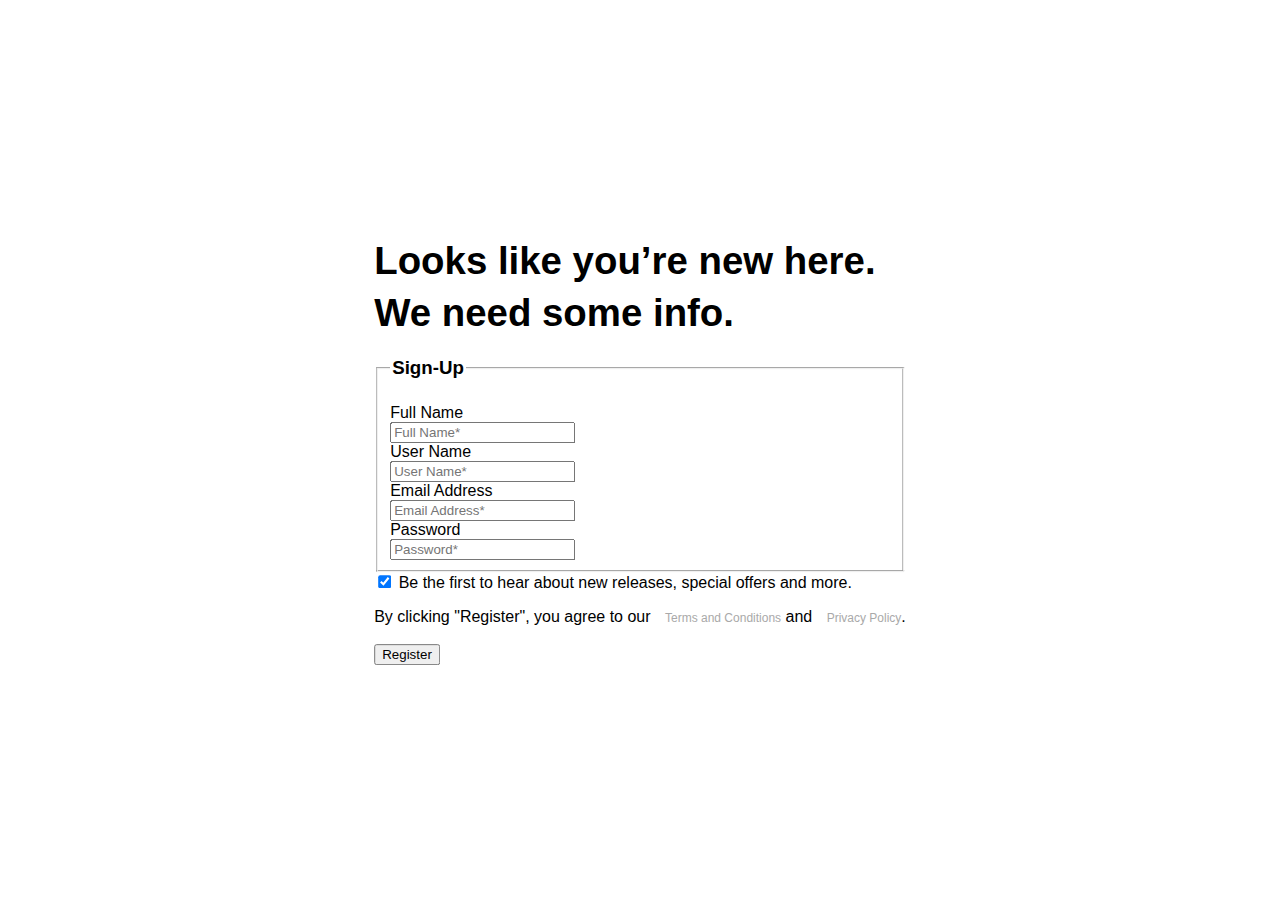
==== Views/customerSignUp.html @ 9f710de6 "first commit" ====
<!DOCTYPE html>
<html lang="en">
<head>
    <meta charset="UTF-8">
    <meta name="viewport" content="width=device-width, initial-scale=1.0">
    <link rel="stylesheet" href="..\Assets\css\customerSignUp.css">
    <title>Sign-Up</title>
</head>
<body>
    <div class="signUpBox">
        <h2 class="greet">Looks like you’re new here.<br>
            We need some info.</h2>
    <form action="../controllers/signUpCheck.php"" method="post">
        <table border="0" cellspacing="0" cellpadding="0">
            <tr>
                <td >
                    <fieldset>
                        <legend><h3>Sign-Up</h3></legend>
                        <label for="fullName">Full Name</label> <br>
                        <input type="text" name="name" value="" id="fullName" placeholder="Full Name*"><br/>
                        <label for="userName">User Name</label> <br>
                        <input type="text" name="userName" value="" id="userName" placeholder="User Name*"><br/>   
                        <label for="email">Email Address</label> <br>
                        <input type="text" name="email" value="" id="email" placeholder="Email Address*" ><br/>  
                        <label for="pass">Password</label> <br>
                        <input type="password" name="pass" value="" id="pass" placeholder="Password*"><br/>  
                    </td>

                </tr>
                    <tr>
                    <td>
                        <input type="checkbox" name="agreeUpdates" value="agree" checked>
                        <label for="agree">Be the first to hear about new releases, special offers and more.</label>
                        <p>By clicking "Register", you agree to our <a href="#">Terms and Conditions</a> and <a href="#">Privacy Policy</a>.</p>
                        <input type="submit" name="Register" value="Register">     
                    </td>                                     
                
            </tr>    
        </fieldset>                            
        </table>
    </form>
</div>
</body>
</html>
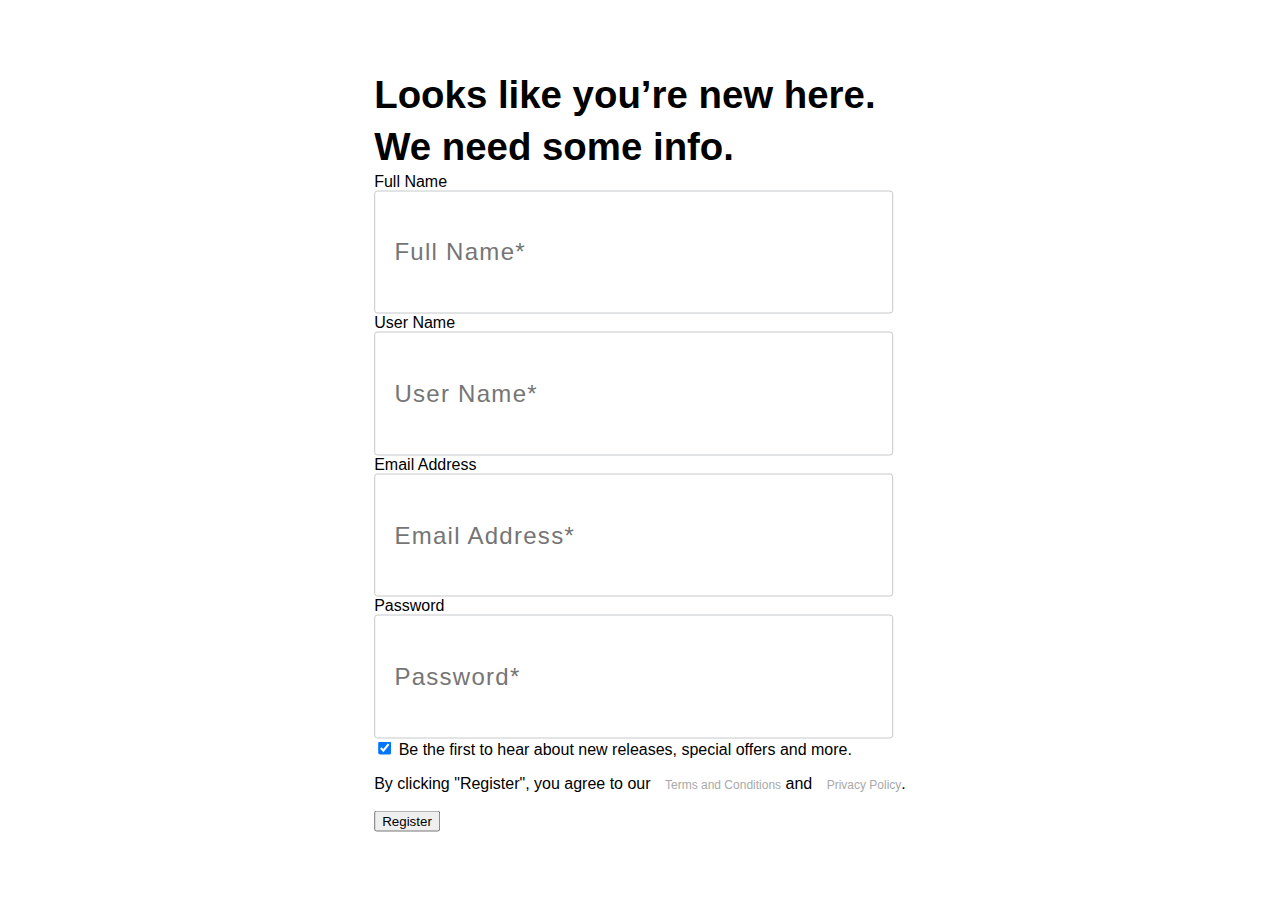
==== commit a21be929: "signUp page modifications" ====
--- a/Views/customerSignUp.html
+++ b/Views/customerSignUp.html
@@ -10,12 +10,7 @@
     <div class="signUpBox">
         <h2 class="greet">Looks like you’re new here.<br>
             We need some info.</h2>
-    <form action="../controllers/signUpCheck.php"" method="post">
-        <table border="0" cellspacing="0" cellpadding="0">
-            <tr>
-                <td >
-                    <fieldset>
-                        <legend><h3>Sign-Up</h3></legend>
+    <form action="../controllers/signUpCheck.php"" method="post">      
                         <label for="fullName">Full Name</label> <br>
                         <input type="text" name="name" value="" id="fullName" placeholder="Full Name*"><br/>
                         <label for="userName">User Name</label> <br>
@@ -24,20 +19,10 @@
                         <input type="text" name="email" value="" id="email" placeholder="Email Address*" ><br/>  
                         <label for="pass">Password</label> <br>
                         <input type="password" name="pass" value="" id="pass" placeholder="Password*"><br/>  
-                    </td>
-
-                </tr>
-                    <tr>
-                    <td>
                         <input type="checkbox" name="agreeUpdates" value="agree" checked>
                         <label for="agree">Be the first to hear about new releases, special offers and more.</label>
                         <p>By clicking "Register", you agree to our <a href="#">Terms and Conditions</a> and <a href="#">Privacy Policy</a>.</p>
-                        <input type="submit" name="Register" value="Register">     
-                    </td>                                     
-                
-            </tr>    
-        </fieldset>                            
-        </table>
+                        <input type="submit" name="Register" value="Register">                   
     </form>
 </div>
 </body>
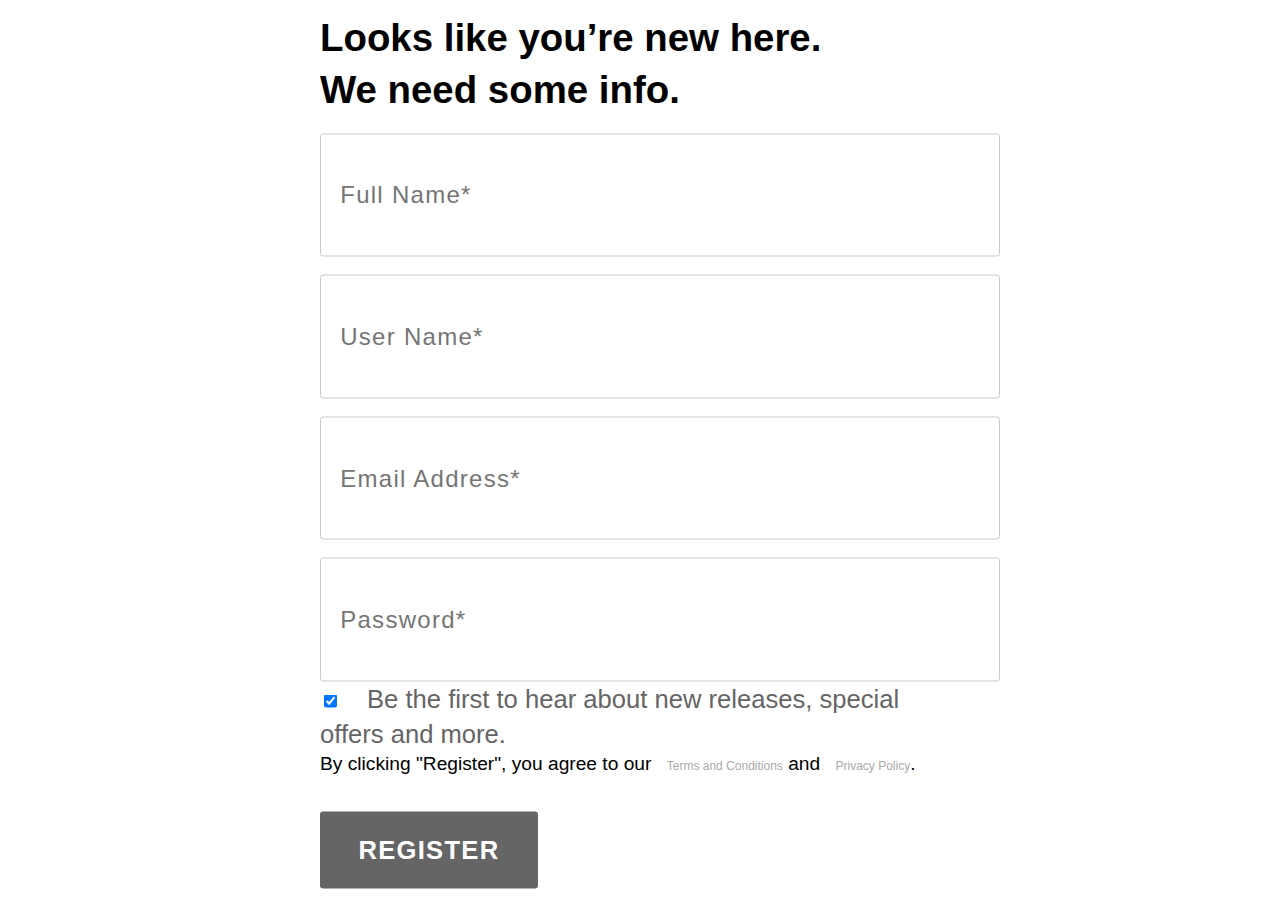
==== commit 50dbf560: "working on email notification" ====
--- a/Views/customerSignUp.html
+++ b/Views/customerSignUp.html
@@ -11,13 +11,13 @@
         <h2 class="greet">Looks like you’re new here.<br>
             We need some info.</h2>
     <form action="../controllers/signUpCheck.php"" method="post">      
-                        <label for="fullName">Full Name</label> <br>
+                        <br>
                         <input type="text" name="name" value="" id="fullName" placeholder="Full Name*"><br/>
-                        <label for="userName">User Name</label> <br>
+                        <br>
                         <input type="text" name="userName" value="" id="userName" placeholder="User Name*"><br/>   
-                        <label for="email">Email Address</label> <br>
+                        <br>
                         <input type="text" name="email" value="" id="email" placeholder="Email Address*" ><br/>  
-                        <label for="pass">Password</label> <br>
+                        <br>
                         <input type="password" name="pass" value="" id="pass" placeholder="Password*"><br/>  
                         <input type="checkbox" name="agreeUpdates" value="agree" checked>
                         <label for="agree">Be the first to hear about new releases, special offers and more.</label>
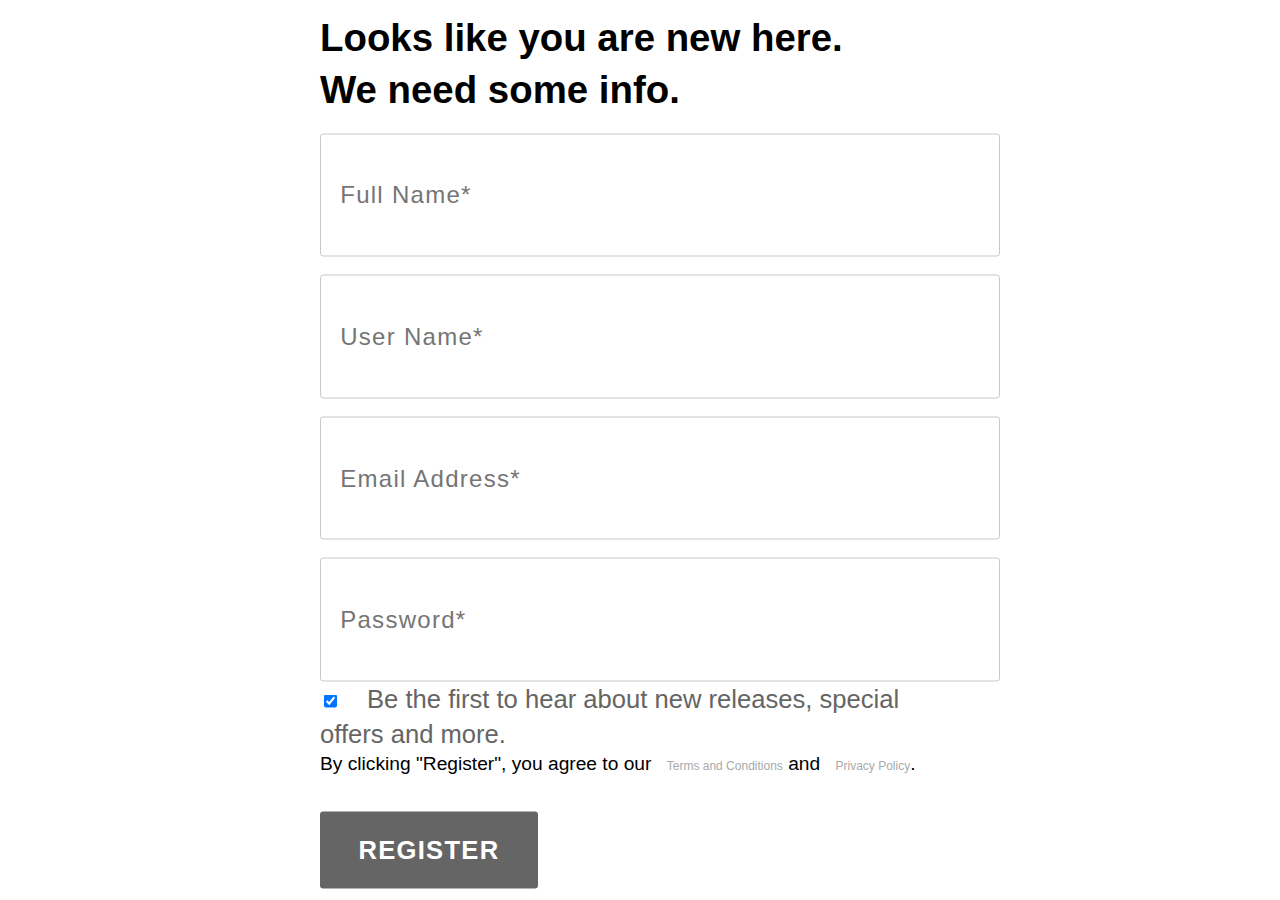
==== commit b9db33e0: "working on login" ====
--- a/Views/customerSignUp.html
+++ b/Views/customerSignUp.html
@@ -8,9 +8,9 @@
 </head>
 <body>
     <div class="signUpBox">
-        <h2 class="greet">Looks like you’re new here.<br>
+        <h2 class="greet">Looks like you are new here.<br>
             We need some info.</h2>
-    <form action="../controllers/signUpCheck.php"" method="post">      
+    <form action="../controllers/signUpCheckController.php"" method="post">      
                         <br>
                         <input type="text" name="name" value="" id="fullName" placeholder="Full Name*"><br/>
                         <br>
